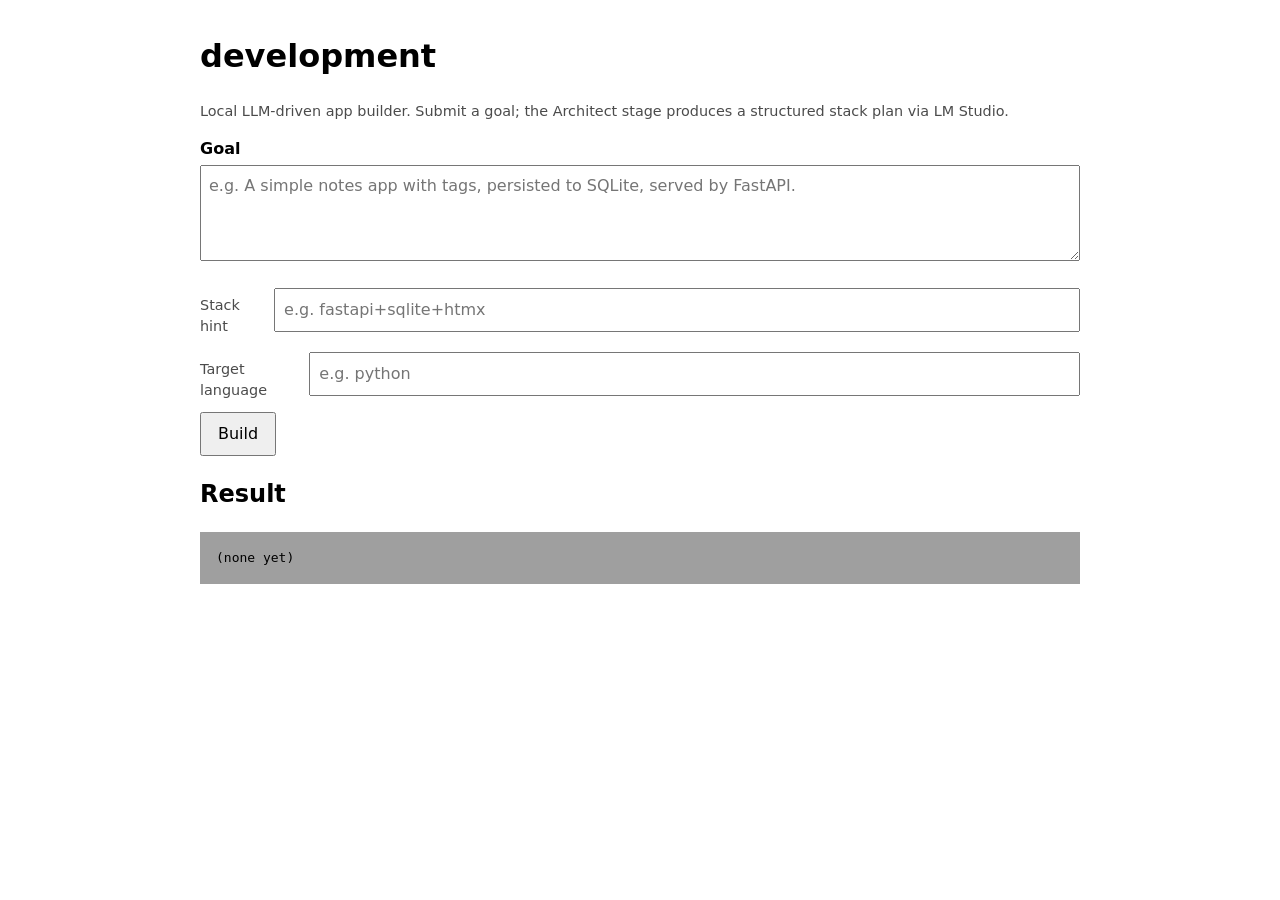
==== development/src/development/static/index.html @ cd300dd2 "feat(development): scaffold 4th umbrella component — Orchestrator + MessageBoard + Architect stage (" ====
<!doctype html>
<html lang="en">
<head>
    <meta charset="utf-8" />
    <meta name="viewport" content="width=device-width, initial-scale=1" />
    <title>development — APL</title>
    <style>
        :root { color-scheme: dark light; }
        body {
            margin: 0;
            font-family: -apple-system, BlinkMacSystemFont, "Segoe UI", system-ui, sans-serif;
            line-height: 1.5;
            padding: 2rem;
            max-width: 880px;
            margin-inline: auto;
        }
        h1 { margin-top: 0; }
        textarea, input[type=text] {
            width: 100%;
            box-sizing: border-box;
            font: inherit;
            padding: 0.5rem;
            margin-block: 0.25rem 1rem;
        }
        textarea { min-height: 6rem; resize: vertical; }
        button {
            font: inherit;
            padding: 0.5rem 1rem;
            cursor: pointer;
        }
        pre {
            background: #1116;
            padding: 1rem;
            overflow-x: auto;
            white-space: pre-wrap;
            word-break: break-word;
        }
        .row { display: flex; gap: 0.5rem; align-items: center; }
        .muted { opacity: 0.7; font-size: 0.9em; }
        .err { color: #c33; }
    </style>
</head>
<body>
    <h1>development</h1>
    <p class="muted">
        Local LLM-driven app builder. Submit a goal; the Architect stage
        produces a structured stack plan via LM Studio.
    </p>

    <label for="goal"><strong>Goal</strong></label>
    <textarea id="goal" placeholder="e.g. A simple notes app with tags, persisted to SQLite, served by FastAPI."></textarea>

    <div class="row">
        <label for="stack-hint" class="muted">Stack hint</label>
        <input id="stack-hint" type="text" placeholder="e.g. fastapi+sqlite+htmx" />
    </div>
    <div class="row">
        <label for="target-lang" class="muted">Target language</label>
        <input id="target-lang" type="text" placeholder="e.g. python" />
    </div>

    <button id="submit">Build</button>
    <span id="status" class="muted"></span>

    <h2>Result</h2>
    <pre id="result">(none yet)</pre>

    <script>
        const $ = (id) => document.getElementById(id);

        $("submit").addEventListener("click", async () => {
            const body = {
                goal: $("goal").value.trim(),
                stack_hint: $("stack-hint").value.trim() || null,
                target_lang: $("target-lang").value.trim() || null,
                constraints: {},
            };
            if (!body.goal) {
                $("status").textContent = "Please enter a goal.";
                return;
            }
            $("status").textContent = "Building...";
            $("result").textContent = "(running)";
            try {
                const r = await fetch("/api/build", {
                    method: "POST",
                    headers: { "content-type": "application/json" },
                    body: JSON.stringify(body),
                });
                const data = await r.json();
                $("status").textContent = r.ok ? "Done." : "Failed.";
                $("result").textContent = JSON.stringify(data, null, 2);
            } catch (err) {
                $("status").innerHTML = '<span class="err">Network error.</span>';
                $("result").textContent = String(err);
            }
        });
    </script>
</body>
</html>
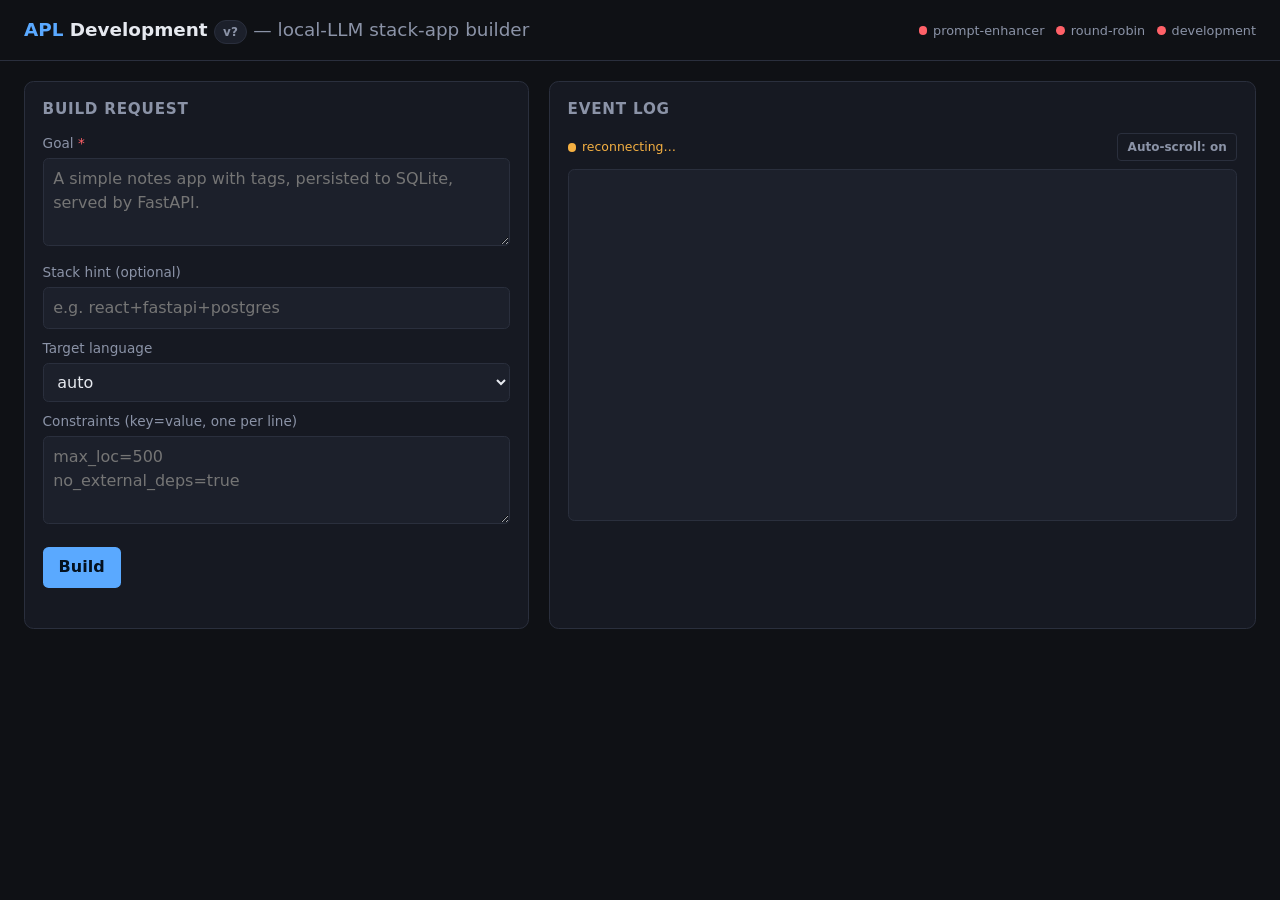
==== commit cd27032c: "feat(development): SSE event stream + interactive web UI Two cross-component observability + UX wins" ====
--- a/development/src/development/static/index.html
+++ b/development/src/development/static/index.html
@@ -3,98 +3,577 @@
 <head>
     <meta charset="utf-8" />
     <meta name="viewport" content="width=device-width, initial-scale=1" />
-    <title>development — APL</title>
+    <title>APL Development — Studio</title>
     <style>
-        :root { color-scheme: dark light; }
+        :root {
+            --bg: #0f1115;
+            --bg-elev: #161922;
+            --bg-elev-2: #1c202b;
+            --border: #2a2f3d;
+            --text: #e6e9ef;
+            --text-dim: #8b93a7;
+            --accent: #5aa9ff;
+            --green: #3ddc84;
+            --red: #ff6168;
+            --gray: #6b7280;
+            --light-gray: #9aa3b2;
+            --yellow: #f5b042;
+            color-scheme: dark;
+        }
+        * { box-sizing: border-box; }
         body {
             margin: 0;
             font-family: -apple-system, BlinkMacSystemFont, "Segoe UI", system-ui, sans-serif;
+            background: var(--bg);
+            color: var(--text);
             line-height: 1.5;
-            padding: 2rem;
-            max-width: 880px;
+        }
+        header {
+            padding: 1rem 1.5rem;
+            border-bottom: 1px solid var(--border);
+            display: flex;
+            justify-content: space-between;
+            align-items: center;
+            flex-wrap: wrap;
+            gap: 0.75rem;
+        }
+        header h1 {
+            margin: 0;
+            font-size: 1.15rem;
+            font-weight: 600;
+        }
+        header h1 .accent { color: var(--accent); }
+        .badge {
+            display: inline-block;
+            padding: 0.15rem 0.5rem;
+            border-radius: 999px;
+            font-size: 0.75rem;
+            background: var(--bg-elev-2);
+            color: var(--text-dim);
+            border: 1px solid var(--border);
+        }
+        #peers-strip {
+            display: inline-flex;
+            gap: 0.75rem;
+            font-size: 0.8rem;
+            align-items: center;
+        }
+        .peer { display: inline-flex; align-items: center; gap: 0.35rem; color: var(--text-dim); }
+        .peer .dot {
+            display: inline-block;
+            width: 0.55rem;
+            height: 0.55rem;
+            border-radius: 50%;
+            background: var(--gray);
+        }
+        .peer.up .dot { background: var(--green); }
+        .peer.down .dot { background: var(--red); }
+
+        main {
+            display: grid;
+            grid-template-columns: 1fr 1.4fr;
+            gap: 1.25rem;
+            padding: 1.25rem 1.5rem;
+            max-width: 1500px;
             margin-inline: auto;
         }
-        h1 { margin-top: 0; }
-        textarea, input[type=text] {
+        @media (max-width: 900px) {
+            main { grid-template-columns: 1fr; }
+        }
+
+        .panel {
+            background: var(--bg-elev);
+            border: 1px solid var(--border);
+            border-radius: 0.6rem;
+            padding: 1rem 1.1rem;
+        }
+        .panel h2 {
+            margin: 0 0 0.75rem;
+            font-size: 0.95rem;
+            text-transform: uppercase;
+            letter-spacing: 0.05em;
+            color: var(--text-dim);
+            font-weight: 600;
+        }
+        label { display: block; font-size: 0.85rem; color: var(--text-dim); margin-top: 0.6rem; }
+        textarea, input[type=text], select {
             width: 100%;
-            box-sizing: border-box;
+            background: var(--bg-elev-2);
+            color: var(--text);
+            border: 1px solid var(--border);
+            border-radius: 0.35rem;
+            padding: 0.5rem 0.6rem;
             font: inherit;
+            margin-top: 0.25rem;
+        }
+        textarea { resize: vertical; min-height: 5.5rem; }
+        textarea:focus, input:focus, select:focus {
+            outline: 2px solid var(--accent);
+            outline-offset: 0;
+            border-color: transparent;
+        }
+        button {
+            background: var(--accent);
+            color: #04111f;
+            border: 0;
+            border-radius: 0.35rem;
+            padding: 0.55rem 1rem;
+            font: inherit;
+            font-weight: 600;
+            cursor: pointer;
+            margin-top: 1rem;
+        }
+        button:disabled { opacity: 0.5; cursor: not-allowed; }
+        button:hover:not(:disabled) { filter: brightness(1.1); }
+
+        #status {
+            margin-top: 0.5rem;
+            font-size: 0.85rem;
+            color: var(--text-dim);
+            min-height: 1.2em;
+        }
+        #status.err { color: var(--red); }
+
+        #event-log {
+            height: 22rem;
+            overflow-y: auto;
+            background: var(--bg-elev-2);
+            border: 1px solid var(--border);
+            border-radius: 0.4rem;
             padding: 0.5rem;
-            margin-block: 0.25rem 1rem;
-        }
-        textarea { min-height: 6rem; resize: vertical; }
-        button {
-            font: inherit;
-            padding: 0.5rem 1rem;
+            font-family: ui-monospace, SFMono-Regular, "SF Mono", Menlo, Consolas, monospace;
+            font-size: 0.8rem;
+        }
+        .event {
+            display: flex;
+            gap: 0.5rem;
+            align-items: baseline;
+            padding: 0.25rem 0.4rem;
+            border-radius: 0.25rem;
+            margin-bottom: 0.15rem;
+        }
+        .event .ts { color: var(--text-dim); flex-shrink: 0; min-width: 5.5rem; }
+        .event .kind {
+            display: inline-block;
+            padding: 0.1rem 0.45rem;
+            border-radius: 0.2rem;
+            font-weight: 600;
+            font-size: 0.72rem;
+            min-width: 8rem;
+            text-align: center;
+            flex-shrink: 0;
+            border: 1px solid transparent;
+        }
+        .event .summary { flex: 1; color: var(--text); word-break: break-word; }
+        .kind-BUILD_STARTED { background: rgba(90,169,255,0.15); color: var(--accent); border-color: rgba(90,169,255,0.4); }
+        .kind-STAGE_STARTED { background: rgba(107,114,128,0.2); color: var(--text); }
+        .kind-STAGE_PROGRESS { background: rgba(154,163,178,0.15); color: var(--light-gray); }
+        .kind-STAGE_DONE { background: rgba(61,220,132,0.15); color: var(--green); border-color: rgba(61,220,132,0.4); }
+        .kind-STAGE_FAILED { background: rgba(255,97,104,0.15); color: var(--red); border-color: rgba(255,97,104,0.4); }
+        .kind-BUILD_FAILED { background: rgba(255,97,104,0.2); color: var(--red); border-color: rgba(255,97,104,0.5); font-weight: 700; }
+        .kind-BUILD_DONE   { background: rgba(61,220,132,0.2); color: var(--green); border-color: rgba(61,220,132,0.5); font-weight: 700; }
+
+        #event-controls {
+            margin-bottom: 0.5rem;
+            font-size: 0.78rem;
+            color: var(--text-dim);
+            display: flex;
+            justify-content: space-between;
+            align-items: center;
+        }
+        #conn-state {
+            display: inline-flex;
+            align-items: center;
+            gap: 0.35rem;
+        }
+        #conn-state.live   { color: var(--green); }
+        #conn-state.retry  { color: var(--yellow); }
+        #conn-state.dead   { color: var(--red); }
+        #scroll-pause {
+            background: transparent;
+            color: var(--text-dim);
+            border: 1px solid var(--border);
+            margin: 0;
+            padding: 0.25rem 0.6rem;
+            font-size: 0.75rem;
+            border-radius: 0.25rem;
+        }
+
+        #result-panel {
+            margin-top: 1rem;
+            display: none;
+        }
+        #result-panel.shown { display: block; }
+        #result-panel details {
+            background: var(--bg-elev-2);
+            border: 1px solid var(--border);
+            border-radius: 0.4rem;
+            padding: 0.5rem 0.7rem;
+            margin-bottom: 0.5rem;
+        }
+        #result-panel summary {
             cursor: pointer;
+            font-weight: 600;
+            color: var(--accent);
         }
         pre {
-            background: #1116;
-            padding: 1rem;
+            margin: 0.5rem 0 0;
+            background: var(--bg);
+            color: var(--text);
+            padding: 0.6rem 0.8rem;
+            border-radius: 0.35rem;
             overflow-x: auto;
             white-space: pre-wrap;
             word-break: break-word;
-        }
-        .row { display: flex; gap: 0.5rem; align-items: center; }
-        .muted { opacity: 0.7; font-size: 0.9em; }
-        .err { color: #c33; }
+            font-family: ui-monospace, SFMono-Regular, "SF Mono", Menlo, Consolas, monospace;
+            font-size: 0.78rem;
+        }
+        .artifact { padding: 0.4rem 0; border-bottom: 1px dashed var(--border); }
+        .artifact:last-child { border-bottom: 0; }
+        .artifact code { color: var(--accent); }
+        .meta-row {
+            display: flex;
+            gap: 1.5rem;
+            padding: 0.5rem 0;
+            font-size: 0.85rem;
+            color: var(--text-dim);
+        }
+        .meta-row b { color: var(--text); }
     </style>
 </head>
 <body>
-    <h1>development</h1>
-    <p class="muted">
-        Local LLM-driven app builder. Submit a goal; the Architect stage
-        produces a structured stack plan via LM Studio.
-    </p>
-
-    <label for="goal"><strong>Goal</strong></label>
-    <textarea id="goal" placeholder="e.g. A simple notes app with tags, persisted to SQLite, served by FastAPI."></textarea>
-
-    <div class="row">
-        <label for="stack-hint" class="muted">Stack hint</label>
-        <input id="stack-hint" type="text" placeholder="e.g. fastapi+sqlite+htmx" />
-    </div>
-    <div class="row">
-        <label for="target-lang" class="muted">Target language</label>
-        <input id="target-lang" type="text" placeholder="e.g. python" />
-    </div>
-
-    <button id="submit">Build</button>
-    <span id="status" class="muted"></span>
-
-    <h2>Result</h2>
-    <pre id="result">(none yet)</pre>
+    <header>
+        <h1><span class="accent">APL</span> Development <span class="badge" id="version-badge">v?</span> <span class="muted" style="color:var(--text-dim);font-weight:400;">— local-LLM stack-app builder</span></h1>
+        <div id="peers-strip" aria-label="Peer status">
+            <span class="peer" data-peer="prompt_enhancer"><span class="dot"></span>prompt-enhancer</span>
+            <span class="peer" data-peer="round_robin"><span class="dot"></span>round-robin</span>
+            <span class="peer" data-peer="development"><span class="dot"></span>development</span>
+        </div>
+    </header>
+
+    <main>
+        <section class="panel" id="form-panel">
+            <h2>Build request</h2>
+            <form id="build-form">
+                <label for="goal">Goal <span style="color:var(--red)">*</span></label>
+                <textarea id="goal" name="goal" required minlength="10"
+                    placeholder="A simple notes app with tags, persisted to SQLite, served by FastAPI."></textarea>
+
+                <label for="stack-hint">Stack hint (optional)</label>
+                <input id="stack-hint" name="stack-hint" type="text"
+                    placeholder="e.g. react+fastapi+postgres" />
+
+                <label for="target-lang">Target language</label>
+                <select id="target-lang" name="target-lang">
+                    <option value="">auto</option>
+                    <option value="python">python</option>
+                    <option value="typescript">typescript</option>
+                    <option value="go">go</option>
+                    <option value="rust">rust</option>
+                </select>
+
+                <label for="constraints">Constraints (key=value, one per line)</label>
+                <textarea id="constraints" name="constraints"
+                    placeholder="max_loc=500&#10;no_external_deps=true"></textarea>
+
+                <button id="submit-btn" type="submit">Build</button>
+                <div id="status"></div>
+            </form>
+
+            <div id="result-panel" aria-live="polite">
+                <h2 style="margin-top:1rem">Result</h2>
+                <div class="meta-row">
+                    <span>Duration: <b id="r-duration">—</b></span>
+                    <span>Stages: <b id="r-stages">—</b></span>
+                </div>
+                <details>
+                    <summary>Architect plan</summary>
+                    <pre id="r-plan">—</pre>
+                </details>
+                <details>
+                    <summary>Artifacts</summary>
+                    <div id="r-artifacts">—</div>
+                </details>
+            </div>
+        </section>
+
+        <section class="panel" id="log-panel">
+            <h2>Event log</h2>
+            <div id="event-controls">
+                <span id="conn-state" class="dead"><span class="dot" style="display:inline-block;width:0.55rem;height:0.55rem;border-radius:50%;background:currentColor"></span><span id="conn-label">disconnected</span></span>
+                <button type="button" id="scroll-pause">Auto-scroll: on</button>
+            </div>
+            <div id="event-log" role="log" aria-live="polite"></div>
+        </section>
+    </main>
 
     <script>
+    (() => {
+        "use strict";
         const $ = (id) => document.getElementById(id);
-
-        $("submit").addEventListener("click", async () => {
+        const log = $("event-log");
+        const statusEl = $("status");
+        const submitBtn = $("submit-btn");
+        const resultPanel = $("result-panel");
+        const connState = $("conn-state");
+        const connLabel = $("conn-label");
+        const scrollPauseBtn = $("scroll-pause");
+
+        let autoScroll = true;
+        let lastEventId = 0;
+        let evtSrc = null;
+
+        // ── peers + version (best-effort) ──────────────────────
+        async function loadHealth() {
+            try {
+                const r = await fetch("/api/health");
+                const j = await r.json();
+                if (j && j.version) {
+                    $("version-badge").textContent = "v" + j.version;
+                }
+            } catch (e) { /* offline; leave the badge */ }
+        }
+
+        async function loadPeers() {
+            try {
+                const r = await fetch("/api/peers");
+                const j = await r.json();
+                const services = (j && j.services) || {};
+                document.querySelectorAll("#peers-strip .peer").forEach((el) => {
+                    const key = el.dataset.peer;
+                    if (services[key]) el.classList.add("up");
+                    else el.classList.add("down");
+                });
+            } catch (e) {
+                document.querySelectorAll("#peers-strip .peer").forEach((el) => el.classList.add("down"));
+            }
+        }
+
+        // ── event log helpers ──────────────────────────────────
+        function fmtTime(tsSec) {
+            const d = new Date(tsSec * 1000);
+            return d.toTimeString().slice(0, 8);
+        }
+
+        function summarize(kind, payload) {
+            if (!payload || typeof payload !== "object") return "";
+            const parts = [];
+            for (const k of ["stage", "step", "request_id", "duration_ms"]) {
+                if (k in payload) parts.push(`${k}=${payload[k]}`);
+            }
+            if ("plan" in payload && payload.plan && typeof payload.plan === "object") {
+                if (Array.isArray(payload.plan.layers)) {
+                    parts.push(`plan_layers=${payload.plan.layers.length}`);
+                }
+            }
+            if ("error" in payload) parts.push(`error=${String(payload.error).slice(0, 80)}`);
+            if ("message" in payload) parts.push(String(payload.message).slice(0, 100));
+            if (!parts.length) {
+                // fallback: show keys list
+                return Object.keys(payload).slice(0, 4).join(", ");
+            }
+            return parts.join(" • ");
+        }
+
+        function appendEvent(id, kind, ts, payload) {
+            const row = document.createElement("div");
+            row.className = "event";
+            row.dataset.id = String(id);
+
+            const tsEl = document.createElement("span");
+            tsEl.className = "ts";
+            tsEl.textContent = fmtTime(ts || Date.now() / 1000);
+
+            const kindEl = document.createElement("span");
+            kindEl.className = "kind kind-" + kind;
+            kindEl.textContent = kind;
+
+            const summary = document.createElement("span");
+            summary.className = "summary";
+            summary.textContent = summarize(kind, payload);
+
+            row.append(tsEl, kindEl, summary);
+            log.appendChild(row);
+
+            // Cap size
+            while (log.childElementCount > 500) log.removeChild(log.firstChild);
+
+            if (autoScroll) log.scrollTop = log.scrollHeight;
+
+            // Result panel hooks
+            if (kind === "BUILD_DONE") renderResult(payload);
+            if (kind === "BUILD_FAILED") renderFailure(payload);
+        }
+
+        function renderResult(payload) {
+            resultPanel.classList.add("shown");
+            $("r-duration").textContent =
+                payload && payload.duration_ms != null
+                    ? `${payload.duration_ms} ms`
+                    : "—";
+            const stages = (payload && (payload.stages_completed || payload.stages)) || [];
+            $("r-stages").textContent = Array.isArray(stages) ? stages.join(", ") : String(stages);
+            const plan = (payload && payload.plan) || {};
+            $("r-plan").textContent = JSON.stringify(plan, null, 2);
+
+            const artBox = $("r-artifacts");
+            artBox.innerHTML = "";
+            const artifacts = (payload && payload.artifacts) || {};
+            const entries = Object.entries(artifacts);
+            if (!entries.length) {
+                artBox.textContent = "(none)";
+                return;
+            }
+            for (const [path, content] of entries) {
+                const wrap = document.createElement("div");
+                wrap.className = "artifact";
+                const det = document.createElement("details");
+                const sum = document.createElement("summary");
+                sum.innerHTML = `<code>${escapeHtml(path)}</code> <span style="color:var(--text-dim);font-weight:400">— ${String(content).length} chars</span>`;
+                const pre = document.createElement("pre");
+                pre.textContent = String(content);
+                det.append(sum, pre);
+                wrap.append(det);
+                artBox.append(wrap);
+            }
+        }
+
+        function renderFailure(payload) {
+            resultPanel.classList.add("shown");
+            $("r-plan").textContent = JSON.stringify(payload || {}, null, 2);
+            $("r-duration").textContent = "failed";
+            $("r-stages").textContent = "—";
+            $("r-artifacts").textContent = "(no artifacts)";
+        }
+
+        function escapeHtml(s) {
+            return String(s)
+                .replace(/&/g, "&amp;").replace(/</g, "&lt;").replace(/>/g, "&gt;")
+                .replace(/"/g, "&quot;").replace(/'/g, "&#39;");
+        }
+
+        // ── SSE connection ────────────────────────────────────
+        function setConnState(state, label) {
+            connState.className = state;
+            connLabel.textContent = label;
+        }
+
+        function connect() {
+            if (evtSrc) {
+                try { evtSrc.close(); } catch (e) {}
+            }
+            const url = "/api/events" + (lastEventId > 0 ? `?from_id=${lastEventId}` : "");
+            // Browsers also forward the Last-Event-ID header automatically
+            // when reconnecting, but we pin it explicitly via from_id so the
+            // resume point works on the very first reconnect.
+            evtSrc = new EventSource(url);
+            setConnState("retry", "connecting…");
+
+            evtSrc.onopen = () => setConnState("live", "live");
+            evtSrc.onerror = () => {
+                // EventSource auto-reconnects (browser obeys the `retry:` field).
+                setConnState("retry", "reconnecting…");
+            };
+            // Generic 'message' fires only when no `event:` field is sent; we
+            // always send a `event: <KIND>` line so we attach handlers per
+            // known kind plus a fallback via addEventListener('message').
+            const KNOWN = [
+                "BUILD_STARTED", "STAGE_STARTED", "STAGE_PROGRESS",
+                "STAGE_DONE", "STAGE_FAILED", "BUILD_FAILED", "BUILD_DONE",
+            ];
+            const handle = (e) => {
+                try {
+                    const id = parseInt(e.lastEventId || "0", 10) || 0;
+                    if (id > lastEventId) lastEventId = id;
+                    const data = e.data ? JSON.parse(e.data) : {};
+                    const ts = (data && data.ts) || (Date.now() / 1000);
+                    appendEvent(id, e.type || "message", ts, data);
+                } catch (err) {
+                    appendEvent(0, "PARSE_ERROR", Date.now() / 1000, { error: String(err) });
+                }
+            };
+            for (const k of KNOWN) evtSrc.addEventListener(k, handle);
+            evtSrc.addEventListener("message", handle);
+        }
+
+        // ── form submission ────────────────────────────────────
+        function parseConstraints(text) {
+            const out = {};
+            for (const line of text.split(/\n+/)) {
+                const t = line.trim();
+                if (!t) continue;
+                const idx = t.indexOf("=");
+                if (idx < 0) continue;
+                const k = t.slice(0, idx).trim();
+                const vRaw = t.slice(idx + 1).trim();
+                if (!k) continue;
+                let v = vRaw;
+                if (vRaw === "true") v = true;
+                else if (vRaw === "false") v = false;
+                else if (/^-?\d+$/.test(vRaw)) v = parseInt(vRaw, 10);
+                else if (/^-?\d+\.\d+$/.test(vRaw)) v = parseFloat(vRaw);
+                out[k] = v;
+            }
+            return out;
+        }
+
+        $("build-form").addEventListener("submit", async (e) => {
+            e.preventDefault();
+            const goal = $("goal").value.trim();
+            if (goal.length < 10) {
+                statusEl.textContent = "Goal must be at least 10 characters.";
+                statusEl.classList.add("err");
+                return;
+            }
+            statusEl.classList.remove("err");
             const body = {
-                goal: $("goal").value.trim(),
+                goal,
                 stack_hint: $("stack-hint").value.trim() || null,
-                target_lang: $("target-lang").value.trim() || null,
-                constraints: {},
+                target_lang: $("target-lang").value || null,
+                constraints: parseConstraints($("constraints").value),
             };
-            if (!body.goal) {
-                $("status").textContent = "Please enter a goal.";
-                return;
-            }
-            $("status").textContent = "Building...";
-            $("result").textContent = "(running)";
+            submitBtn.disabled = true;
+            statusEl.textContent = "Building… (see event log)";
             try {
                 const r = await fetch("/api/build", {
                     method: "POST",
                     headers: { "content-type": "application/json" },
                     body: JSON.stringify(body),
                 });
-                const data = await r.json();
-                $("status").textContent = r.ok ? "Done." : "Failed.";
-                $("result").textContent = JSON.stringify(data, null, 2);
+                if (!r.ok) {
+                    const text = await r.text();
+                    statusEl.textContent = `Server returned ${r.status}.`;
+                    statusEl.classList.add("err");
+                    appendEvent(0, "BUILD_FAILED", Date.now() / 1000,
+                        { error: text.slice(0, 200) });
+                } else {
+                    statusEl.textContent = "Done.";
+                }
             } catch (err) {
-                $("status").innerHTML = '<span class="err">Network error.</span>';
-                $("result").textContent = String(err);
+                statusEl.textContent = "Network error: " + err;
+                statusEl.classList.add("err");
+            } finally {
+                submitBtn.disabled = false;
             }
         });
+
+        // ── auto-scroll pause: any wheel/scroll-up pauses ─────
+        log.addEventListener("scroll", () => {
+            const atBottom = log.scrollHeight - log.scrollTop - log.clientHeight < 16;
+            autoScroll = atBottom;
+            scrollPauseBtn.textContent = "Auto-scroll: " + (autoScroll ? "on" : "off");
+        });
+        scrollPauseBtn.addEventListener("click", () => {
+            autoScroll = !autoScroll;
+            if (autoScroll) log.scrollTop = log.scrollHeight;
+            scrollPauseBtn.textContent = "Auto-scroll: " + (autoScroll ? "on" : "off");
+        });
+
+        // ── boot ─────────────────────────────────────────────
+        loadHealth();
+        loadPeers();
+        connect();
+    })();
     </script>
 </body>
 </html>
